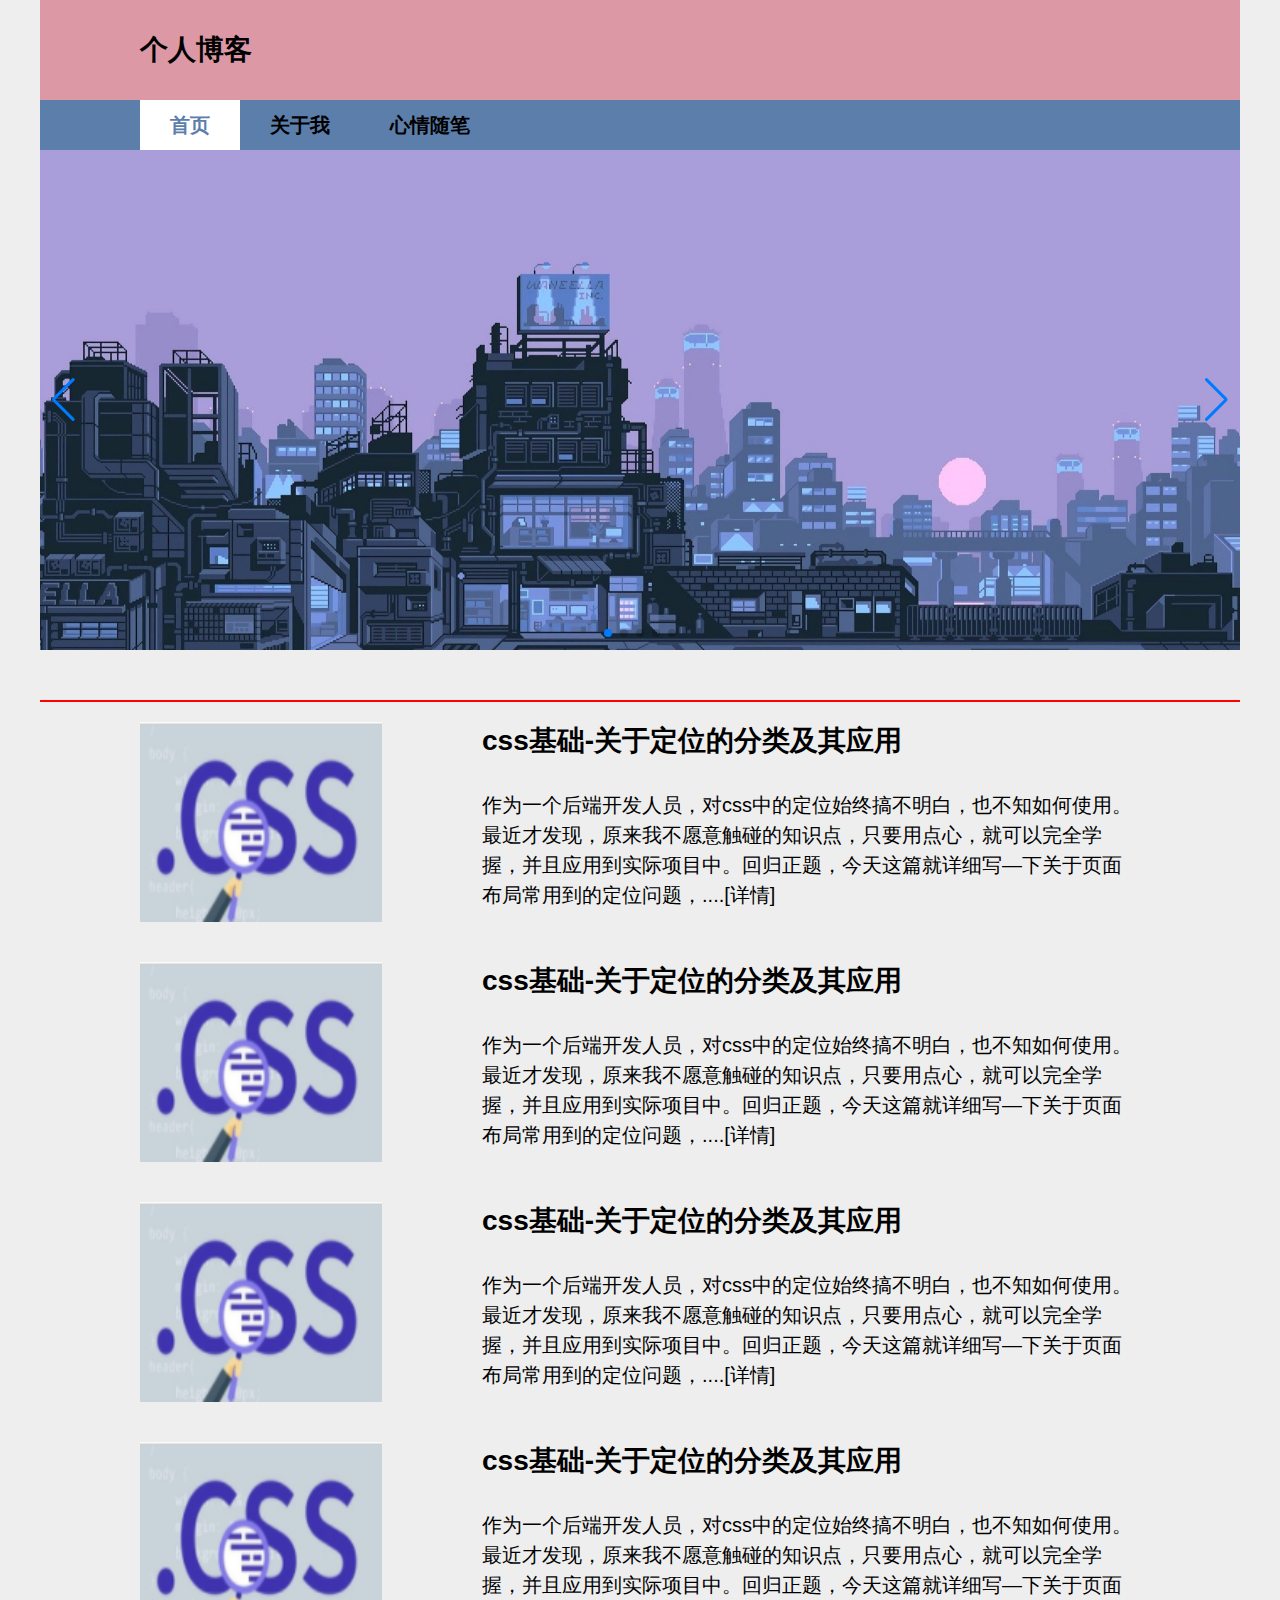
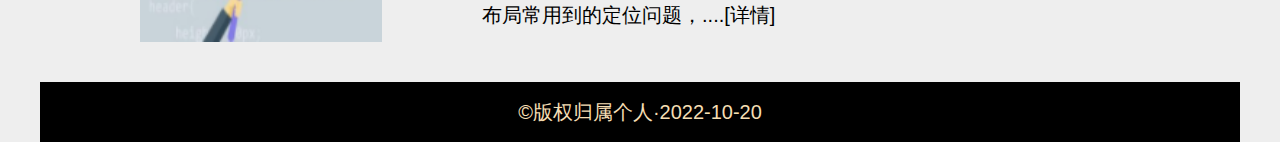
==== index.html @ 0579af07 "Add files via upload" ====
<!DOCTYPE html>
<html lang="en">
<head>
    <meta charset="UTF-8">
    <meta http-equiv="X-UA-Compatible" content="IE=edge">
    <meta name="viewport" content="width=device-width, initial-scale=1.0">
    <link rel="stylesheet" href="./css/index.css">
    <link rel="stylesheet" href="./css/swiper-bundle.min.css">
    <style>
        html,
        body {
          position: relative;
          height: 100%;
        }
  
        body {
          background: #eee;
          font-family: Helvetica Neue, Helvetica, Arial, sans-serif;
          font-size: 14px;
          color: #000;
          margin: 0;
          padding: 0;
        }
  
        .swiper {
          width: 100%;
          height: 100%;
        }
  
        .swiper-slide {
          text-align: center;
          font-size: 18px;
          background: #fff;
  
          /* Center slide text vertically */
          display: -webkit-box;
          display: -ms-flexbox;
          display: -webkit-flex;
          display: flex;
          -webkit-box-pack: center;
          -ms-flex-pack: center;
          -webkit-justify-content: center;
          justify-content: center;
          -webkit-box-align: center;
          -ms-flex-align: center;
          -webkit-align-items: center;
          align-items: center;
        }
  
        .swiper-slide img {
          display: block;
          width: 100%;
          height: 100%;
          object-fit: cover;
        }
  
        .swiper {
          margin-left: auto;
          margin-right: auto;
        }
      </style>
    <title>Document</title>
</head>
<body>
    <div class="box">
        <div class="tou">
            <h1>个人博客</h1>           
        </div>
        <div class="dh">
            <li>
                <a href="index.html" id="a1">首页</a>
            </li>
            <li>
                <a href="dl.html">关于我</a>
            </li>
            <li>
                <a href="zc.html">心情随笔</a>
            </li>
        </div>
        <div class="lb">
            <div class="swiper mySwiper">
                <div class="swiper-wrapper">
                  <div class="swiper-slide">
                    <img src="./images/1.jpg" alt="">
                  </div>
                  <div class="swiper-slide">
                    <img src="./images/2.jpg" alt="">
                  </div>
                  <div class="swiper-slide">
                    <img src="./images/3.jpg" alt="">
                  </div>
                  <div class="swiper-slide">
                    <img src="./images/4.jpg" alt="">
                  </div>
                  <div class="swiper-slide">
                    <img src="./images/5.jpg" alt="">
                  </div>
                </div>
                <div class="swiper-button-next"></div>
                <div class="swiper-button-prev"></div>
                <div class="swiper-pagination"></div>
              </div>
        </div>
        <div class="nr">
            <!--<div class="nr1">
                <span>最新文章</span> 
            </div>-->
            <div class="nr2"></div>
            <div class="nr3">
                <ul>
                    <li>
                        <img src="./images/1666254468082.jpg" alt="">
                        <div class="nr31">
                            <h1> css基础-关于定位的分类及其应用</h1>
                            <p>
                                作为一个后端开发人员，对css中的定位始终搞不明白，也不知如何使用。最近才发现，原来我不愿意触碰的知识点，只要用点心，就可以完全学握，并且应用到实际项目中。回归正题，今天这篇就详细写—下关于页面布局常用到的定位问题，....[详情]
                            </p>

                        </div>
                    </li>
                    
                    <li>
                        <img src="./images/1666254468082.jpg" alt="">
                        <div class="nr31">
                            <h1> css基础-关于定位的分类及其应用</h1>
                            <p>
                                作为一个后端开发人员，对css中的定位始终搞不明白，也不知如何使用。最近才发现，原来我不愿意触碰的知识点，只要用点心，就可以完全学握，并且应用到实际项目中。回归正题，今天这篇就详细写—下关于页面布局常用到的定位问题，....[详情]
                            </p>

                        </div>
                    </li>
                    
                    <li>
                        <img src="./images/1666254468082.jpg" alt="">
                        <div class="nr31">
                            <h1> css基础-关于定位的分类及其应用</h1>
                            <p>
                                作为一个后端开发人员，对css中的定位始终搞不明白，也不知如何使用。最近才发现，原来我不愿意触碰的知识点，只要用点心，就可以完全学握，并且应用到实际项目中。回归正题，今天这篇就详细写—下关于页面布局常用到的定位问题，....[详情]
                            </p>

                        </div>
                    </li>
                    
                    <li>
                        <img src="./images/1666254468082.jpg" alt="">
                        <div class="nr31">
                            <h1> css基础-关于定位的分类及其应用</h1>
                            <p>
                                作为一个后端开发人员，对css中的定位始终搞不明白，也不知如何使用。最近才发现，原来我不愿意触碰的知识点，只要用点心，就可以完全学握，并且应用到实际项目中。回归正题，今天这篇就详细写—下关于页面布局常用到的定位问题，....[详情]
                            </p>

                        </div>
                    </li>
                </ul>
            </div>
        </div>
        <div class="di">
            ©版权归属个人·2022-10-20
        </div>
    </div>

    <script src="./js/swiper-bundle.min.js"></script>

    <!-- Initialize Swiper -->
    <script>
      var swiper = new Swiper(".mySwiper", {
        slidesPerView: 1,
        spaceBetween: 30,
        loop: true,
        pagination: {
          el: ".swiper-pagination",
          clickable: true,
        },
        navigation: {
          nextEl: ".swiper-button-next",
          prevEl: ".swiper-button-prev",
        },
      });
    </script>
</body>
</html>
---- css/index.css ----
*{
    margin: 0;
    padding: 0;
    box-sizing: border-box;
}
a{
    text-decoration: none;
}
.box{
    width: 1200px;
    margin: 0 auto;
}
.tou{
    width: 1200px;
    height: 100px;
    background-color: #DC99A5;
    display: flex;
    justify-content:space-between;
}
.tou h1{

    line-height: 100px;
    padding-left: 100px;
}
.tou1{
    margin-right: 100px;
    margin-top: 30px;

}
.tou1 input{
    float: left;
    width: 200px;
    height: 40px;
    border: 0;
    font-size: 18px;
    border-bottom-left-radius: 10px;
    border-top-left-radius: 10px;
}
.tou1 button{
    float: left;
    width: 70px;
    height: 40px;
    border: 0;
    border-bottom-right-radius: 10px;
    border-top-right-radius: 10px;
    font-size: 18px;
}
.dh{
    width: 1200px;
    height: 50px;
    line-height: 50px;
    background-color: #5C7EAB;
    padding-left: 100px;
}
.dh li{
    float: left;
    list-style: none;
}
.dh li a{
    display: block;
    padding: 0 30px;
    font-size: 20px;
    color: black;
    font-weight: 600;
}
.dh li a:hover{
    background-color: white;
    color: #5C7EAB;
}
#a1{
    background-color: white;
    color: #5C7EAB;
}
.lb{
    width: 1200px;
    height: 500px;
}
.di{
    width: 1200px;
    height: 60px;
    background-color: black;
    color: wheat;
    font-size: 20px;
    text-align: center;
    line-height: 60px;
}

.nr{
    width: 1200px;
    padding-top: 50px;
    padding-bottom: 20px;
}
.nr1{
    height: 50px;
    line-height: 50px;
    display: flex;
    padding: 0 30px;
    font-size: 25px;
    justify-content:space-between;
}
.nr2{
    width: 1200px;
    height: 2px;
    background-color: red;
}
.nr3 li{
    list-style: none;
    width: 1200px;
    height: 240px;
    display: flex;
    justify-content:space-between;
    padding: 20px 100px;
    /* background-color: pink; */
}
.nr3 li img{
    height: 200px;
}
.nr31{
    padding-left: 100px;
}
.nr31 h1{
    margin-bottom: 30px;
}
.nr31 p{
    display: block;
    font-size: 20px;
    line-height: 30px;
}
.nr3 li:hover{
    background-color: pink;
}

.dl{
    width: 1200px;
    padding: 20px 0;
}
.dl1{
    width: 1200px;
    height: 50px;
    line-height: 50px;
    display: flex;
    justify-content:space-between;
    padding: 0 100px;
}
.dl1 span{
    font-size: 25px;
}
.dl2{
    width: 1200px;
    height: 3px;
    background-color: red;
}
.zc{
    width: 1200px;
    padding: 20px 0;
}
.zc1{
    width: 1200px;
    height: 50px;
    line-height: 50px;
    display: flex;
    justify-content:space-between;
    padding: 0 100px;
}
.zc1 span{
    font-size: 25px;
}
.zc2{
    width: 1200px;
    height: 100px;
    background-color: #FAFAFA;
    padding: 25px 0 0 15px;
    border: 1px solid #999;
    margin-bottom: 10px;
}
.zc21{
    display: flex;
}
.zc21 img{
    width: 20px;
}
.zc2:hover{
    background-color: #F4F2F2;
}
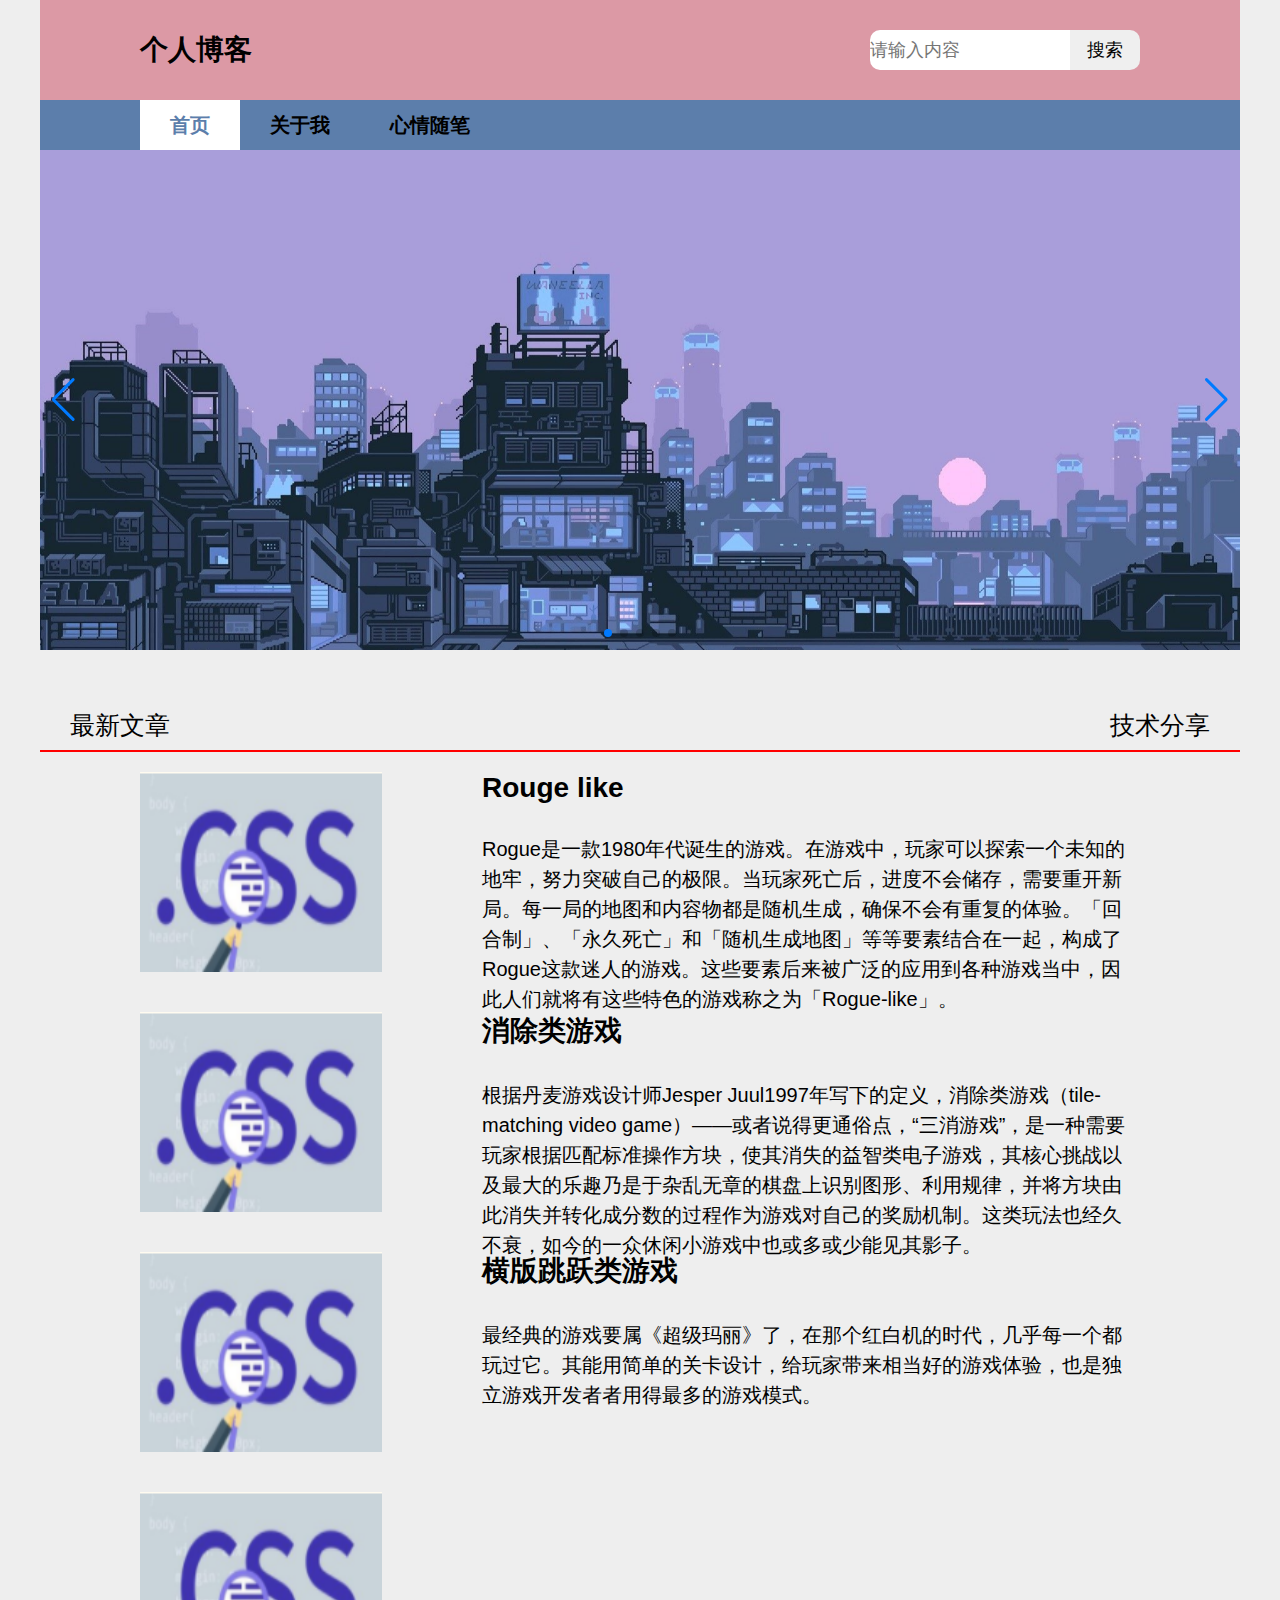
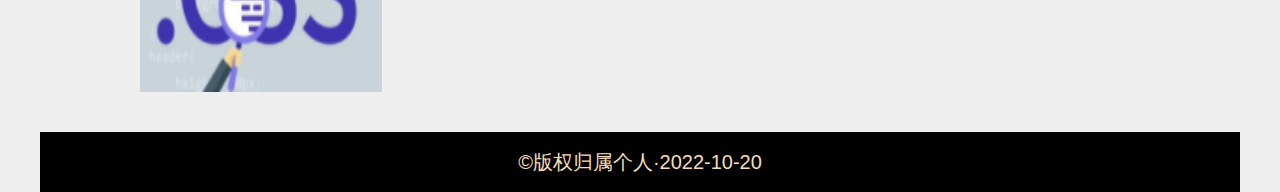
==== commit 9150a2f0: "Add files via upload" ====
--- a/index.html
+++ b/index.html
@@ -64,7 +64,10 @@
 <body>
     <div class="box">
         <div class="tou">
-            <h1>个人博客</h1>           
+            <h1>个人博客</h1>
+            <div class="tou1">
+                <input type="text" placeholder="请输入内容"><button>搜索</button>
+            </div>
         </div>
         <div class="dh">
             <li>
@@ -102,18 +105,18 @@
               </div>
         </div>
         <div class="nr">
-            <!--<div class="nr1">
-                <span>最新文章</span> 
-            </div>-->
+            <div class="nr1">
+                <span>最新文章</span> <p>技术分享</p>
+            </div>
             <div class="nr2"></div>
             <div class="nr3">
                 <ul>
                     <li>
                         <img src="./images/1666254468082.jpg" alt="">
                         <div class="nr31">
-                            <h1> css基础-关于定位的分类及其应用</h1>
+                            <h1> Rouge like</h1>
                             <p>
-                                作为一个后端开发人员，对css中的定位始终搞不明白，也不知如何使用。最近才发现，原来我不愿意触碰的知识点，只要用点心，就可以完全学握，并且应用到实际项目中。回归正题，今天这篇就详细写—下关于页面布局常用到的定位问题，....[详情]
+                                Rogue是一款1980年代诞生的游戏。在游戏中，玩家可以探索一个未知的地牢，努力突破自己的极限。当玩家死亡后，进度不会储存，需要重开新局。每一局的地图和内容物都是随机生成，确保不会有重复的体验。「回合制」、「永久死亡」和「随机生成地图」等等要素结合在一起，构成了Rogue这款迷人的游戏。这些要素后来被广泛的应用到各种游戏当中，因此人们就将有这些特色的游戏称之为「Rogue-like」。
                             </p>
 
                         </div>
@@ -122,9 +125,9 @@
                     <li>
                         <img src="./images/1666254468082.jpg" alt="">
                         <div class="nr31">
-                            <h1> css基础-关于定位的分类及其应用</h1>
+                            <h1> 消除类游戏</h1>
                             <p>
-                                作为一个后端开发人员，对css中的定位始终搞不明白，也不知如何使用。最近才发现，原来我不愿意触碰的知识点，只要用点心，就可以完全学握，并且应用到实际项目中。回归正题，今天这篇就详细写—下关于页面布局常用到的定位问题，....[详情]
+根据丹麦游戏设计师Jesper Juul1997年写下的定义，消除类游戏（tile-matching video game）——或者说得更通俗点，“三消游戏”，是一种需要玩家根据匹配标准操作方块，使其消失的益智类电子游戏，其核心挑战以及最大的乐趣乃是于杂乱无章的棋盘上识别图形、利用规律，并将方块由此消失并转化成分数的过程作为游戏对自己的奖励机制。这类玩法也经久不衰，如今的一众休闲小游戏中也或多或少能见其影子。
                             </p>
 
                         </div>
@@ -133,9 +136,9 @@
                     <li>
                         <img src="./images/1666254468082.jpg" alt="">
                         <div class="nr31">
-                            <h1> css基础-关于定位的分类及其应用</h1>
+                            <h1>横版跳跃类游戏 </h1>
                             <p>
-                                作为一个后端开发人员，对css中的定位始终搞不明白，也不知如何使用。最近才发现，原来我不愿意触碰的知识点，只要用点心，就可以完全学握，并且应用到实际项目中。回归正题，今天这篇就详细写—下关于页面布局常用到的定位问题，....[详情]
+      最经典的游戏要属《超级玛丽》了，在那个红白机的时代，几乎每一个都玩过它。其能用简单的关卡设计，给玩家带来相当好的游戏体验，也是独立游戏开发者者用得最多的游戏模式。                   
                             </p>
 
                         </div>
@@ -143,13 +146,7 @@
                     
                     <li>
                         <img src="./images/1666254468082.jpg" alt="">
-                        <div class="nr31">
-                            <h1> css基础-关于定位的分类及其应用</h1>
-                            <p>
-                                作为一个后端开发人员，对css中的定位始终搞不明白，也不知如何使用。最近才发现，原来我不愿意触碰的知识点，只要用点心，就可以完全学握，并且应用到实际项目中。回归正题，今天这篇就详细写—下关于页面布局常用到的定位问题，....[详情]
-                            </p>
-
-                        </div>
+                     
                     </li>
                 </ul>
             </div>
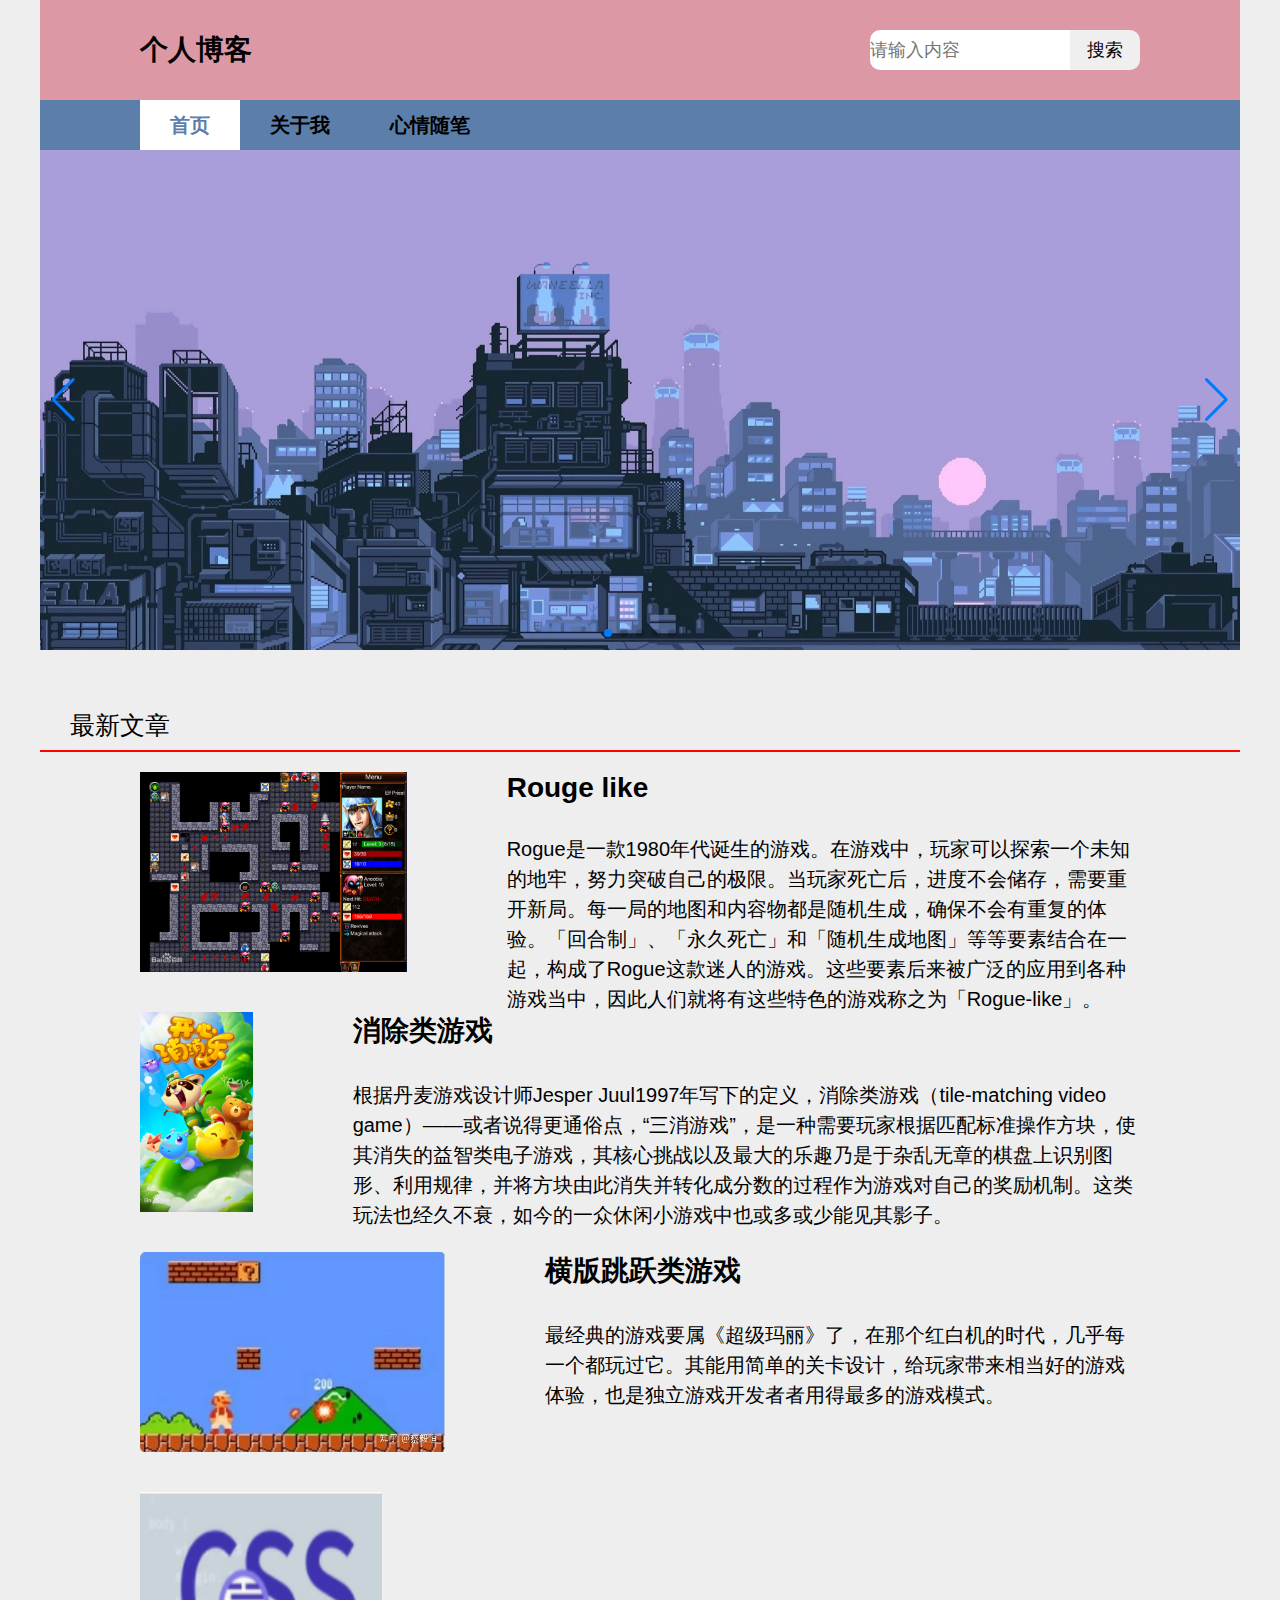
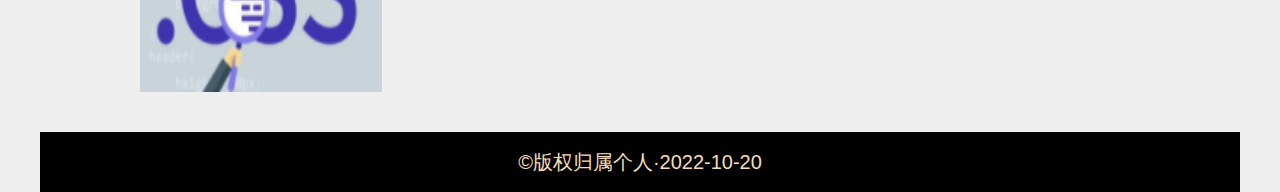
==== commit 0f62b904: "Update index.html" ====
--- a/index.html
+++ b/index.html
@@ -106,13 +106,13 @@
         </div>
         <div class="nr">
             <div class="nr1">
-                <span>最新文章</span> <p>技术分享</p>
+                <span>最新文章</span> 
             </div>
             <div class="nr2"></div>
             <div class="nr3">
                 <ul>
                     <li>
-                        <img src="./images/1666254468082.jpg" alt="">
+                        <img src="./images/rougelike.png" alt="">
                         <div class="nr31">
                             <h1> Rouge like</h1>
                             <p>
@@ -123,7 +123,7 @@
                     </li>
                     
                     <li>
-                        <img src="./images/1666254468082.jpg" alt="">
+                        <img src="./images/xiaoxiaole.jpg" alt="">
                         <div class="nr31">
                             <h1> 消除类游戏</h1>
                             <p>
@@ -134,7 +134,7 @@
                     </li>
                     
                     <li>
-                        <img src="./images/1666254468082.jpg" alt="">
+                        <img src="./images/jump.jpg" alt="">
                         <div class="nr31">
                             <h1>横版跳跃类游戏 </h1>
                             <p>
@@ -175,4 +175,4 @@
       });
     </script>
 </body>
-</html>+</html>
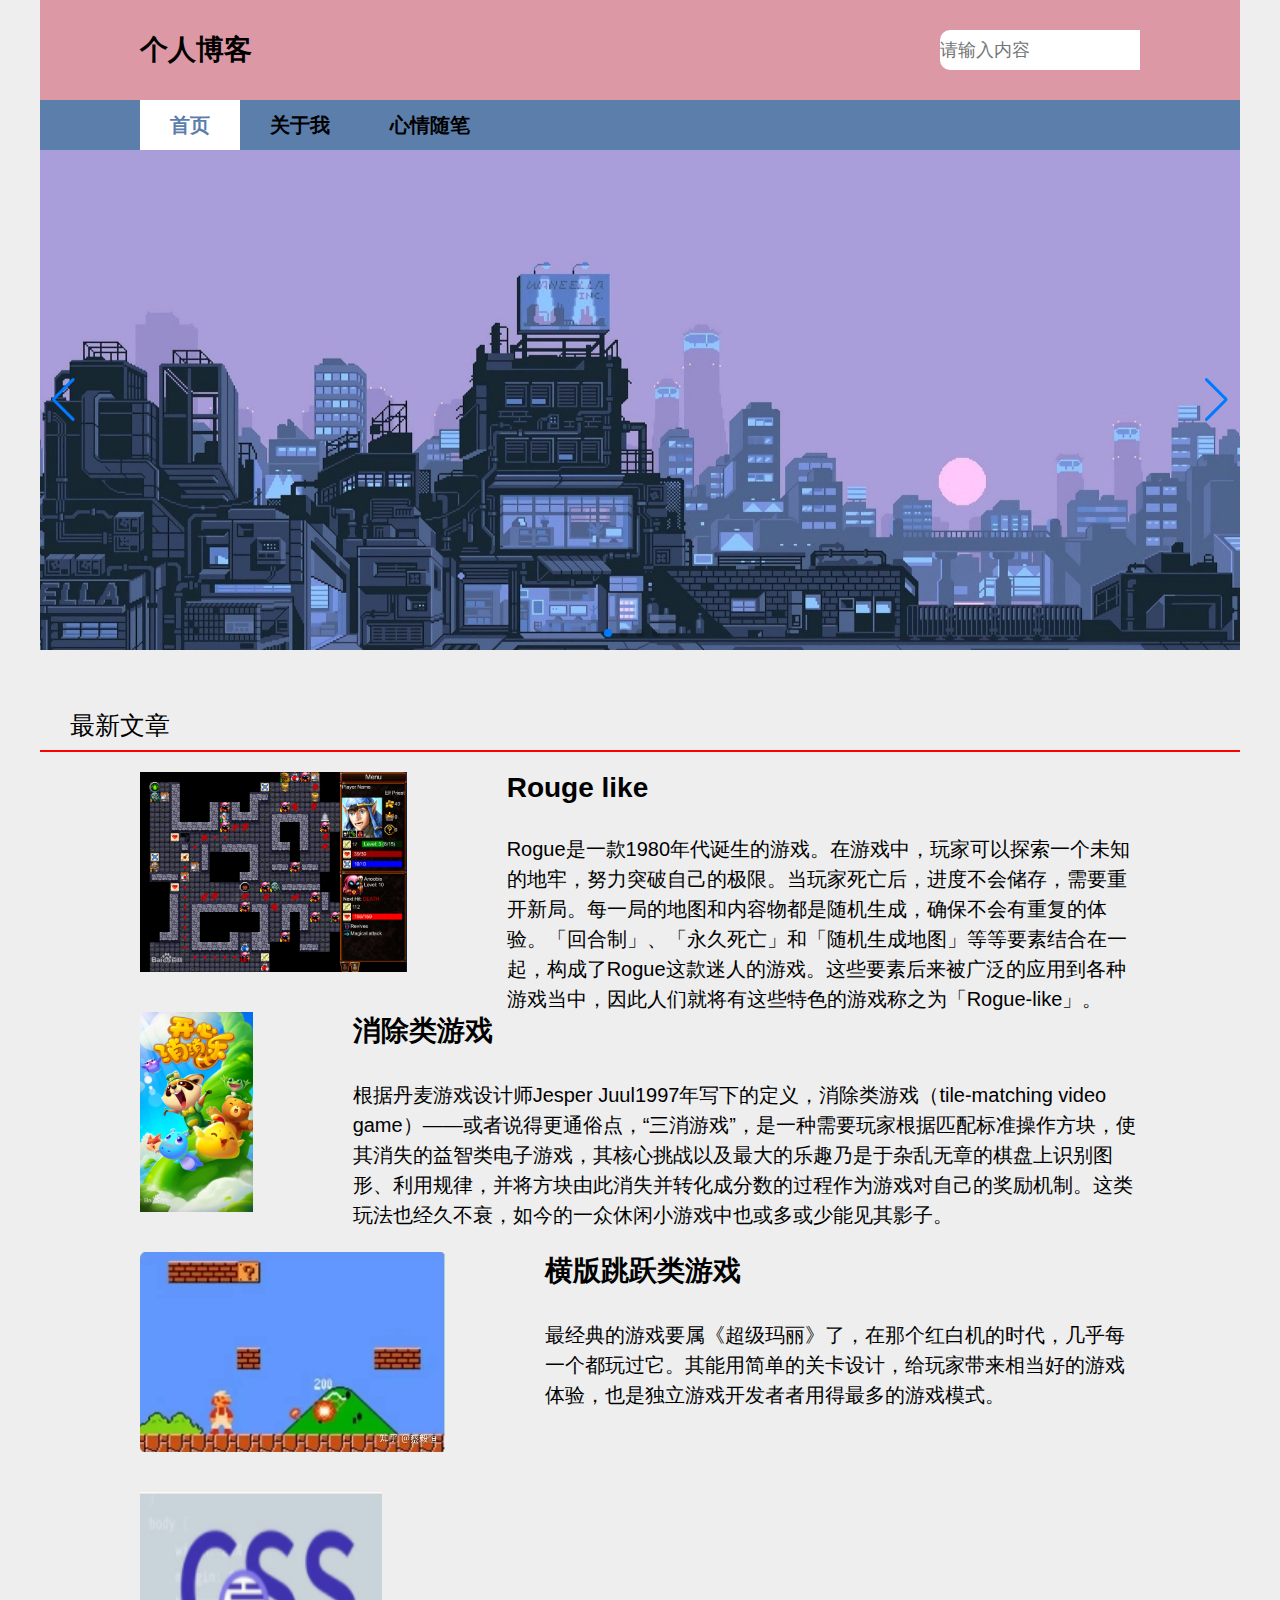
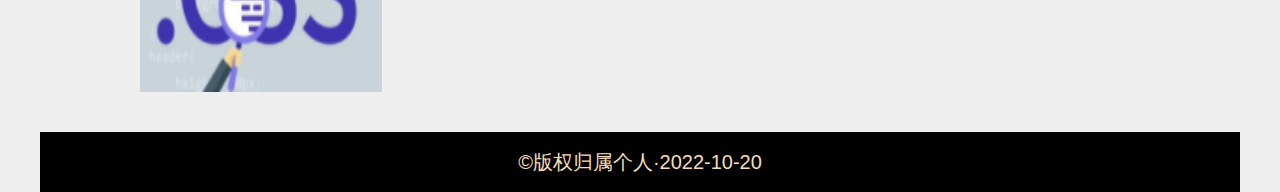
==== commit 15cbc4c3: "Update index.html" ====
--- a/index.html
+++ b/index.html
@@ -66,7 +66,7 @@
         <div class="tou">
             <h1>个人博客</h1>
             <div class="tou1">
-                <input type="text" placeholder="请输入内容"><button>搜索</button>
+                <input type="text" placeholder="请输入内容">
             </div>
         </div>
         <div class="dh">
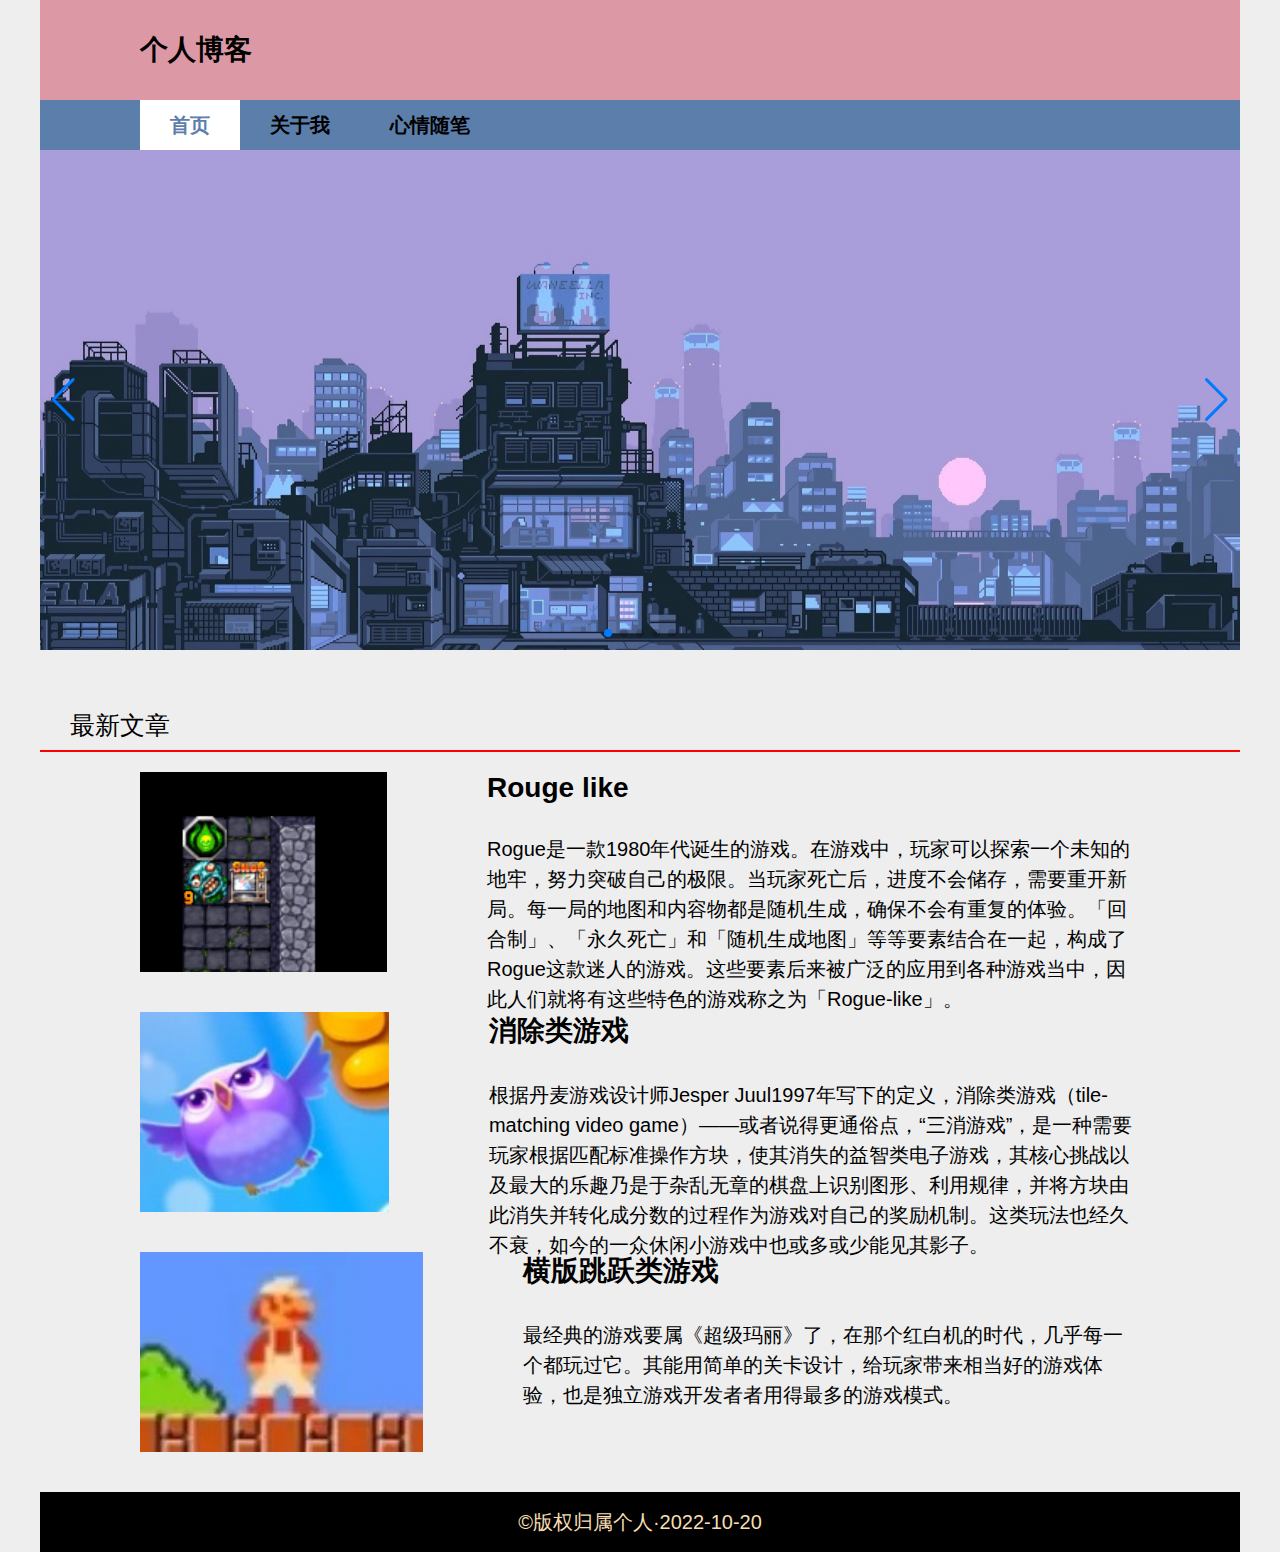
==== commit 130fbbdc: "Update index.html" ====
--- a/index.html
+++ b/index.html
@@ -65,9 +65,7 @@
     <div class="box">
         <div class="tou">
             <h1>个人博客</h1>
-            <div class="tou1">
-                <input type="text" placeholder="请输入内容">
-            </div>
+            
         </div>
         <div class="dh">
             <li>
@@ -144,10 +142,7 @@
                         </div>
                     </li>
                     
-                    <li>
-                        <img src="./images/1666254468082.jpg" alt="">
-                     
-                    </li>
+                   
                 </ul>
             </div>
         </div>
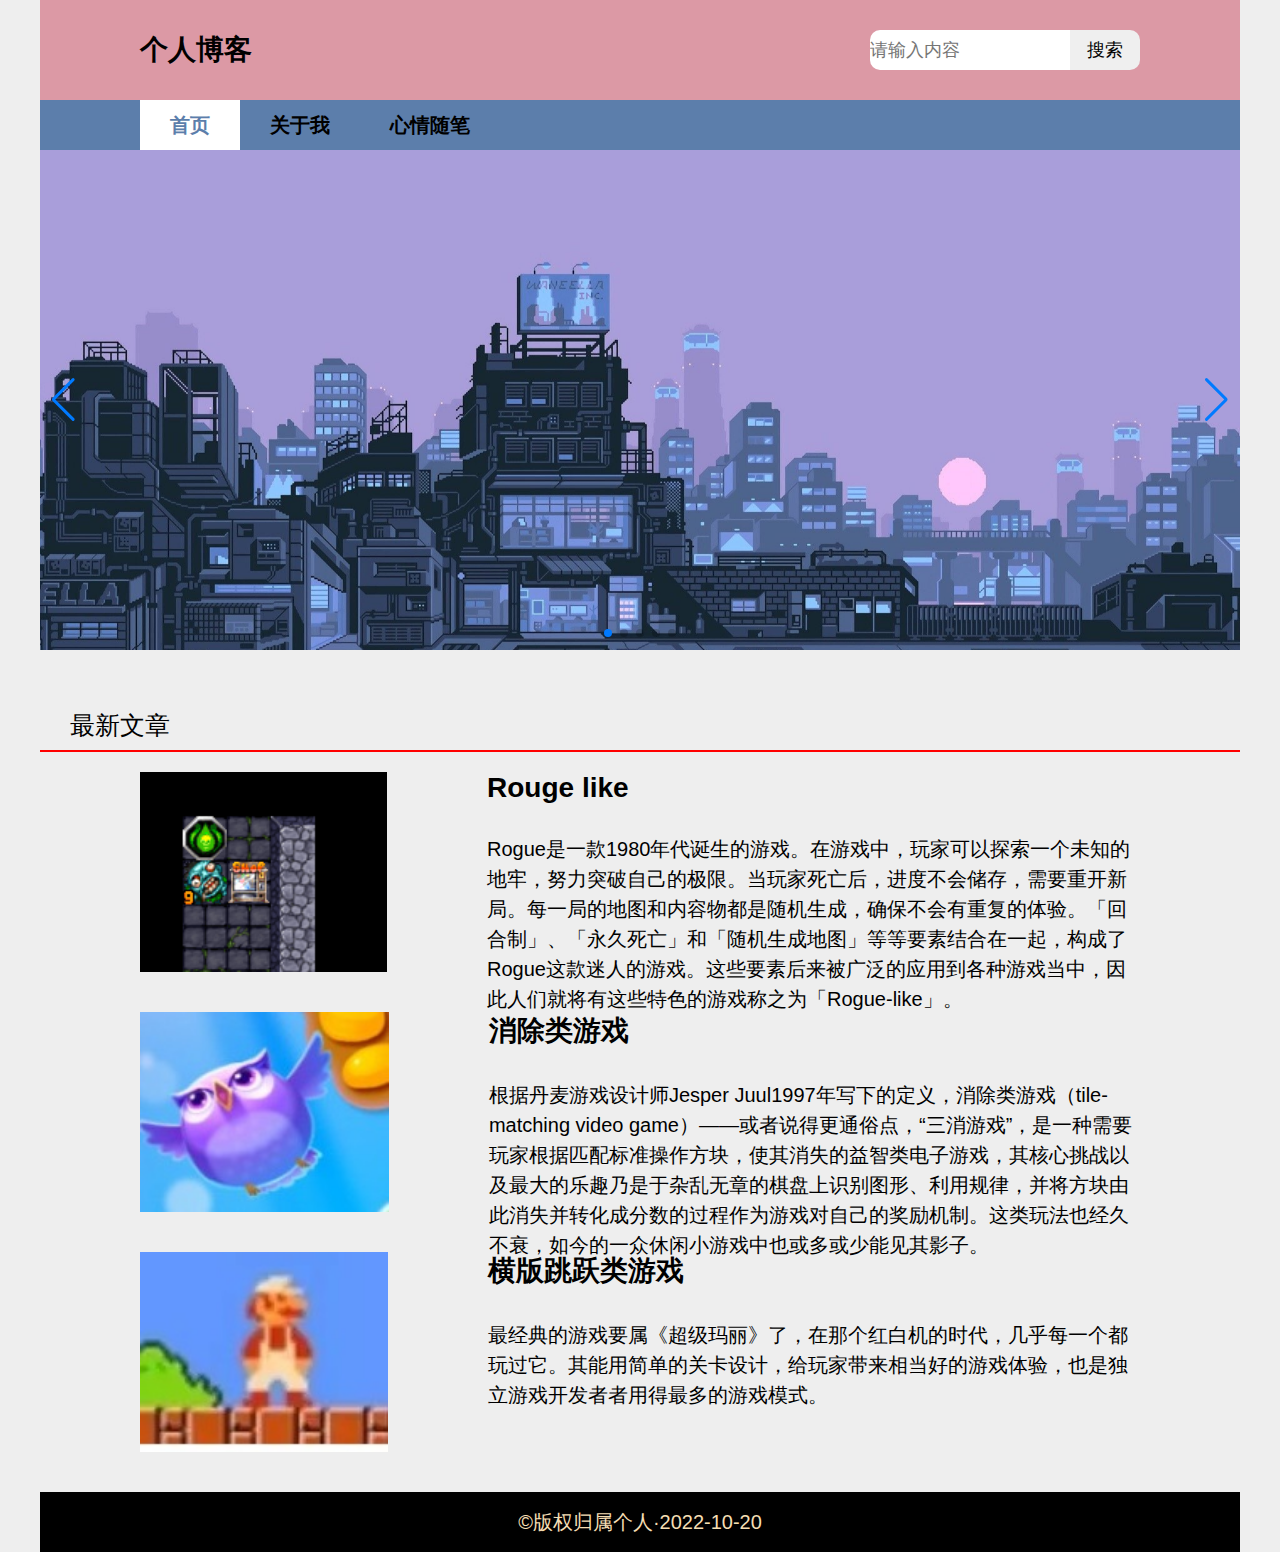
==== commit d515a2eb: "Add files via upload" ====
--- a/index.html
+++ b/index.html
@@ -64,8 +64,9 @@
 <body>
     <div class="box">
         <div class="tou">
-            <h1>个人博客</h1>
-            
+            <h1>个人博客</h1><div class="tou1">
+    <input type="text" placeholder="请输入内容"><button>搜索</button>
+</div>
         </div>
         <div class="dh">
             <li>
